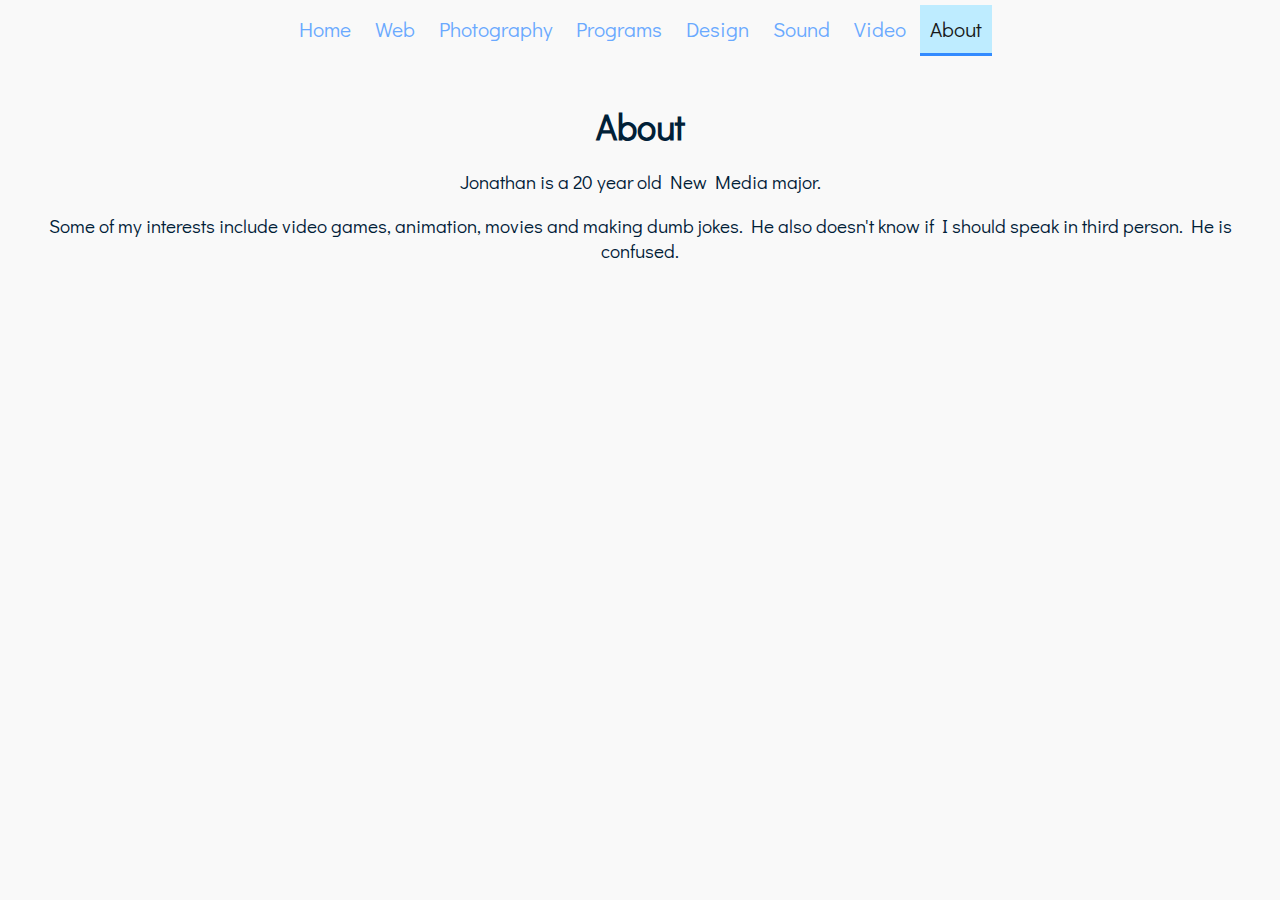
==== html/about.html @ 292dde2c "Add files via upload" ====
<!Doctype HTML>
<html>
<head>
  <script src="https://ajax.googleapis.com/ajax/libs/jquery/3.1.1/jquery.min.js"></script>
	<link rel="stylesheet" type="text/css" href="../css/page.css">
	<link href="https://fonts.googleapis.com/css?family=Didact+Gothic" rel="stylesheet">
<title>About</title>
</head>
<body>
      <nav class="ccsticky-nav">
        <ul>
          <li><a class = "nav" href="../index.html">Home</a></li>
          <li><a class = "nav" href="web.html">Web</a></li>
          <li><a class = "nav" href="photo.html">Photography</a></li>
          <li><a class = "nav" href="programs.html">Programs</a></li>
          <li><a class = "nav" href="design.html">Design</a></li>
          <li><a class = "nav" href="sound.html">Sound</a></li>
          <li><a class = "nav" href="video.html">Video</a></li>
          <li><a class = "nav" style = "color: #181818;background-color: #BEECFF;border-bottom: solid #338BFF;" href="">About</a></li>
        </ul>
      </nav>
      <br><br><br>
      <h1>About</h1>

      <div id = "container">
        <p>Jonathan is a 20 year old New Media major.</p>

        <p>Some of my interests include video games, animation, movies and making dumb jokes. He also doesn't know if I should speak in third person. He is confused.</p>


      </div>
      

</body>

</html>
---- css/page.css ----
body {
    background: #F9F9F9;
    text-align: center;
}

h1 {
    color: #002037;
    font-family: 'Didact Gothic', sans-serif;
    font-size: 36px;
    font-weight: bold;
    margin: 0 auto;

}

h2 {
    color: #002037;
    font-family: 'Didact Gothic', sans-serif;
    font-size: 28px;
    font-weight: bold;
}


p {
    color: #002037;
    font-family: 'Didact Gothic', sans-serif;
    font-size: 19px;
}

ul {

    list-style: none;
    display: block;
    position: relative;
    padding: 0;
    margin: 10px auto;
    top: 5px;
}

a.nav {

    background: none;
    color: #6AA9FF;
    text-align: center;
    padding: 10px;
    text-decoration: none;
    width: 200px;
    display: inline;
}

a.thumb {
    text-decoration: none;
    height: 235px;    
}

li {
    font-family: 'Didact Gothic', sans-serif;
    font-size: 21px;
    height: 40px;
    list-style-type: none;
    display: inline;

}

.container {
    max-width: 1100px;
    margin: 0 auto; 
    padding-top: 0px;
    padding-left: 5px;
    font-style: normal;
    font-size: 19px;
    line-height: 26px;
    letter-spacing: .5px;

}

.content1 {
    float: left;
    margin-top: 3em;
    width: 600px;
}

.description1 {
    float:right;
    text-align: justify;
    margin-top: 2em;
    padding-right: 12px;
    margin-left: 12px;
    width: 450px;
}

.content2 {
    float: right;
    margin-left: 2em;
    margin-top: 3em;
    width: 600px;
}

.description2 {
    float: left;
    text-align: justify;
    margin-top: 4.5em;
    margin-right: 12px;
    width: 450px;
}

.essay {
    font-family: 'Didact Gothic', sans-serif;
    font-size: 19px;
    line-height: 26px;
    letter-spacing: .5px;
    text-align: justify;
    padding: 2em;
}

.download {
    font-family: 'Didact Gothic', sans-serif;
    font-size: 25px;
    text-decoration: none;
    color: #3374FF;
    font-weight: bold;

  -webkit-transition:opacity .5s ease-out;
  -moz-transition:opacity .5s ease-out;
  -ms-transition:opacity .5s ease-out;
  -o-transition:opacity .5s ease-out;
  transition:opacity .5s ease-out;
  opacity:0.5;
}

.download:hover {
    opacity:1;
}

.download:visited {
    font-family: 'Didact Gothic', sans-serif;
    font-size: 25px;
    text-decoration: none;
    color: #3374FF;
    opacity:0.5;
    font-weight: bold;
}



li:first-child a.nav {
    border-top: none;
    height: 30px;

}
li:nth-child(2) a.nav {
    color: #6AA9FF;
    height: 30px;
}
li:nth-child(3) a.nav {
    color: #6AA9FF;
    height: 30px;
}
li:nth-child(4) a.nav {
    color: #6AA9FF;
    height: 30px;
}
li:nth-child(5) a.nav {
    color: #6AA9FF;
    height: 30px;
}
li:nth-child(6) a.nav {
    color: #6AA9FF;
    height: 30px;
}
li:nth-child(7) a.nav {
    color: #6AA9FF;
    height: 30px;
}

a.nav:hover {
    color: #181818;
    background-color: #BEECFF;
    border-bottom: solid #338BFF; 
}
li:nth-child(2) a.nav:hover {
    color: #181818;
    background-color: #BEECFF;
    border-bottom: solid #338BFF; 
}
li:nth-child(3) a.nav:hover {
    color: #181818;
    background-color: #BEECFF;
    border-bottom: solid #338BFF; 
}
li:nth-child(4) a.nav:hover {
    color: #181818;
    background-color: #BEECFF;
    border-bottom: solid #338BFF; 
}
li:nth-child(5) a.nav:hover {
    color: #181818;
    background-color: #BEECFF; 
}
li:nth-child(6) a.nav:hover {
    color: #181818;
    background-color: #BEECFF;
    border-bottom: solid #338BFF; 
}
li:nth-child(7) a.nav:hover {
    color: #181818;
    background-color: #BEECFF;
    border-bottom: solid #338BFF; 
}
li:nth-child(8) a.nav:hover {
    color: #181818;
    background-color: #BEECFF;
    border-bottom: solid #338BFF; 
}
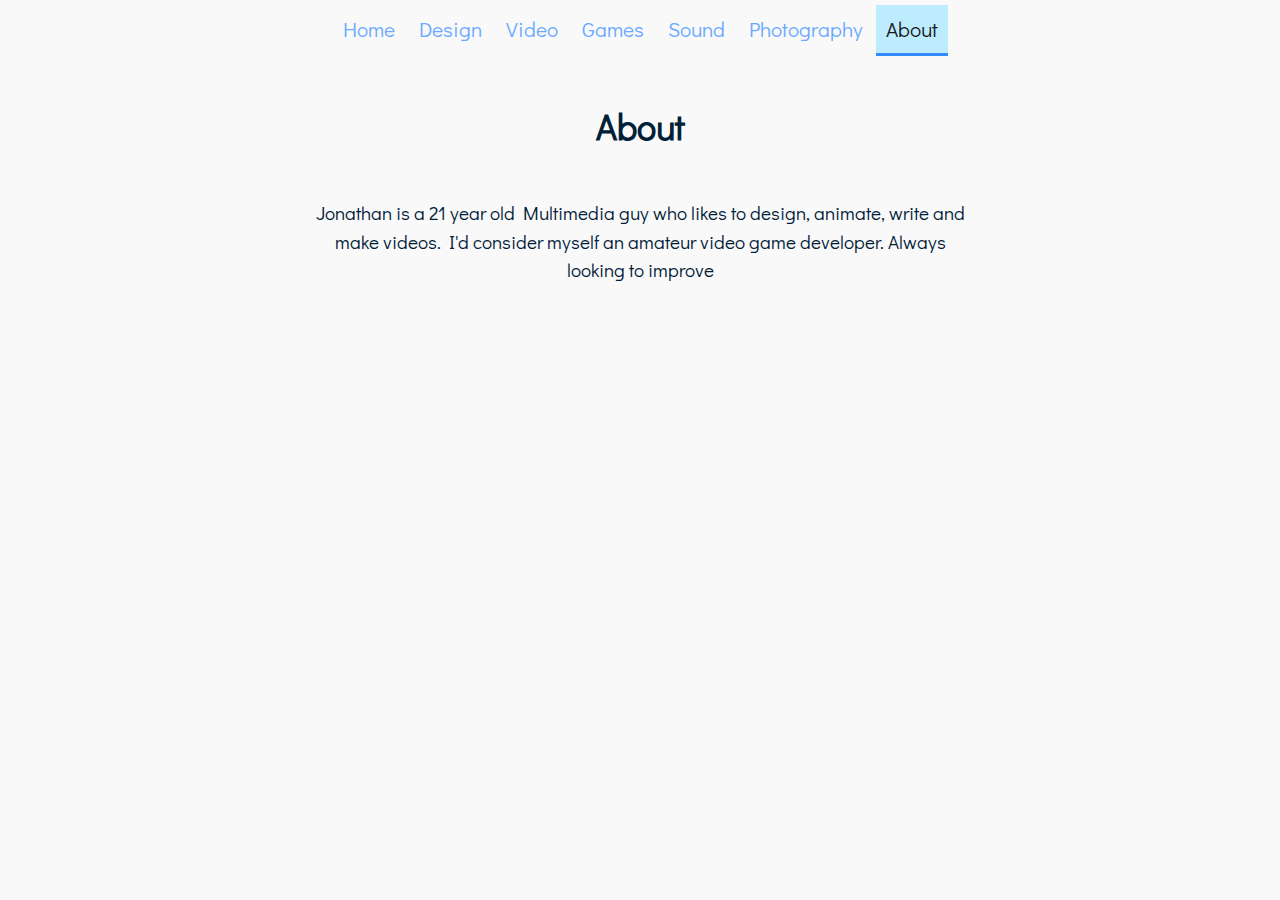
==== commit 4e22b6b0: "A portfolio site." ====
--- a/html/about.html
+++ b/html/about.html
@@ -1,6 +1,16 @@
 <!Doctype HTML>
 <html>
 <head>
+
+    <!-- Bootstrap CSS -->
+    <!-- <link rel="stylesheet" href="https://stackpath.bootstrapcdn.com/bootstrap/4.3.1/css/bootstrap.min.css" integrity="sha384-ggOyR0iXCbMQv3Xipma34MD+dH/1fQ784/j6cY/iJTQUOhcWr7x9JvoRxT2MZw1T" crossorigin="anonymous"> -->
+
+    <!-- Bootstrap JS -->
+    <script src="https://code.jquery.com/jquery-3.3.1.slim.min.js" integrity="sha384-q8i/X+965DzO0rT7abK41JStQIAqVgRVzpbzo5smXKp4YfRvH+8abtTE1Pi6jizo" crossorigin="anonymous"></script>
+    <script src="https://cdnjs.cloudflare.com/ajax/libs/popper.js/1.14.7/umd/popper.min.js" integrity="sha384-UO2eT0CpHqdSJQ6hJty5KVphtPhzWj9WO1clHTMGa3JDZwrnQq4sF86dIHNDz0W1" crossorigin="anonymous"></script>
+    <script src="https://stackpath.bootstrapcdn.com/bootstrap/4.3.1/js/bootstrap.min.js" integrity="sha384-JjSmVgyd0p3pXB1rRibZUAYoIIy6OrQ6VrjIEaFf/nJGzIxFDsf4x0xIM+B07jRM" crossorigin="anonymous"></script>
+
+
   <script src="https://ajax.googleapis.com/ajax/libs/jquery/3.1.1/jquery.min.js"></script>
 	<link rel="stylesheet" type="text/css" href="../css/page.css">
 	<link href="https://fonts.googleapis.com/css?family=Didact+Gothic" rel="stylesheet">
@@ -10,12 +20,12 @@
       <nav class="ccsticky-nav">
         <ul>
           <li><a class = "nav" href="../index.html">Home</a></li>
-          <li><a class = "nav" href="web.html">Web</a></li>
+          <!-- <li><a class = "nav" href="web.html">Web</a></li> -->
+          <li><a class = "nav" href="design.html">Design</a></li>
+          <li><a class = "nav" href="video.html">Video</a></li>
+          <li><a class = "nav" href="programs.html">Games</a></li>
+          <li><a class = "nav" href="sound.html">Sound</a></li>
           <li><a class = "nav" href="photo.html">Photography</a></li>
-          <li><a class = "nav" href="programs.html">Programs</a></li>
-          <li><a class = "nav" href="design.html">Design</a></li>
-          <li><a class = "nav" href="sound.html">Sound</a></li>
-          <li><a class = "nav" href="video.html">Video</a></li>
           <li><a class = "nav" style = "color: #181818;background-color: #BEECFF;border-bottom: solid #338BFF;" href="">About</a></li>
         </ul>
       </nav>
@@ -23,13 +33,26 @@
       <h1>About</h1>
 
       <div id = "container">
-        <p>Jonathan is a 20 year old New Media major.</p>
-
-        <p>Some of my interests include video games, animation, movies and making dumb jokes. He also doesn't know if I should speak in third person. He is confused.</p>
-
-
+        <div class="aboutDes">
+          <p>Jonathan is a 21 year old Multimedia guy who likes to design, animate, write and make videos. 
+            I'd consider myself an amateur video game developer. Always looking to improve</p>
+          </div>
       </div>
       
+<footer class="pageFooter">
+  <table>
+    <tr>
+      <td><a class="foot" href="../index.html">Home</a></td>
+      <td><a class="foot" href="design.html">Design</a></td>
+      <td><a class="foot" href="video.html">Video</a></td>
+    </tr>
+    <tr>
+      <td><a class="foot" href="programs.html">Games</a></td>
+      <td><a class="foot" href="sound.html">Sound</a></td>
+      <td><a class="foot" href="photo.html">Photo</a></td>
+    </tr>
+  </table>
+</footer>      
 
 </body>
 
--- a/css/page.css
+++ b/css/page.css
@@ -210,4 +210,147 @@
     color: #181818;
     background-color: #BEECFF;
     border-bottom: solid #338BFF; 
-}+}
+
+.pageFooter {
+    display: none;
+}
+
+.aboutDes {
+    margin: 0 auto;
+    padding: 30px;
+    width: 650px;
+    line-height: 1.5;
+}
+
+ @media (max-width: 1197px) {
+
+.content1 {
+    float: none;
+    display: block;
+    margin: 0 auto;
+    padding: 15px; 
+}
+
+.content2 {
+    float: none;
+    display: block;
+    margin: 0 auto;
+    padding: 15px;
+}
+
+.description1 {
+    float: none;
+    display: block;
+    margin: 0 auto;
+    padding: 15px;
+}
+
+
+.description2 {
+    float: none;
+    display: block;
+    text-align: justify;
+    margin: 0 auto;
+    padding: 15px;
+}
+
+br {
+    display: none;
+}
+
+h1 {
+    padding: 25px;
+}
+
+h2 {
+    text-align: center;
+}
+
+.aboutDes {
+    margin: 0 auto;
+    padding: 30px;
+    width: 550px;
+
+ }
+
+ @media (max-width: 766px) {
+
+    .content1 {
+    float: none;
+    display: block;
+    margin: 0 auto;
+    padding: 15px; 
+}
+
+.content2 {
+    float: none;
+    display: block;
+    margin: 0 auto;
+    padding: 15px;
+}
+
+.description1 {
+    text-align: center;
+    float: none;
+    display: block;
+    margin: 0 auto;
+    padding: 15px;
+}
+
+
+.description2 {
+    text-align: center;
+    float: none;
+    display: block;
+/*    text-align: justify;*/
+    margin: 0 auto;
+    padding: 15px;
+}
+    iframe {
+        width: 280px;
+        height: 157.5px;
+    }
+
+    ul {
+        display: none;
+    }
+
+   .pageFooter {
+    display: block;
+    margin: 0 auto;
+}
+
+    table {
+        margin: 0 auto;
+        font-family: 'Didact Gothic', sans-serif;
+        color: #6AA9FF;
+    }
+
+    td {
+        padding: 10px;
+        padding-left: 30px;
+        padding-right: 30px;
+        font-size: 18px;
+    }
+
+    a.foot {
+        text-decoration: none;
+    }
+
+    a.foot:visited {
+        color: #6AA9FF;
+        text-decoration: none;
+    }
+
+    a.foot:active {
+        color: #181818;
+
+    }
+
+    .aboutDes {
+    margin: 0 auto;
+    padding: 30px;
+    width: 450px;
+
+ }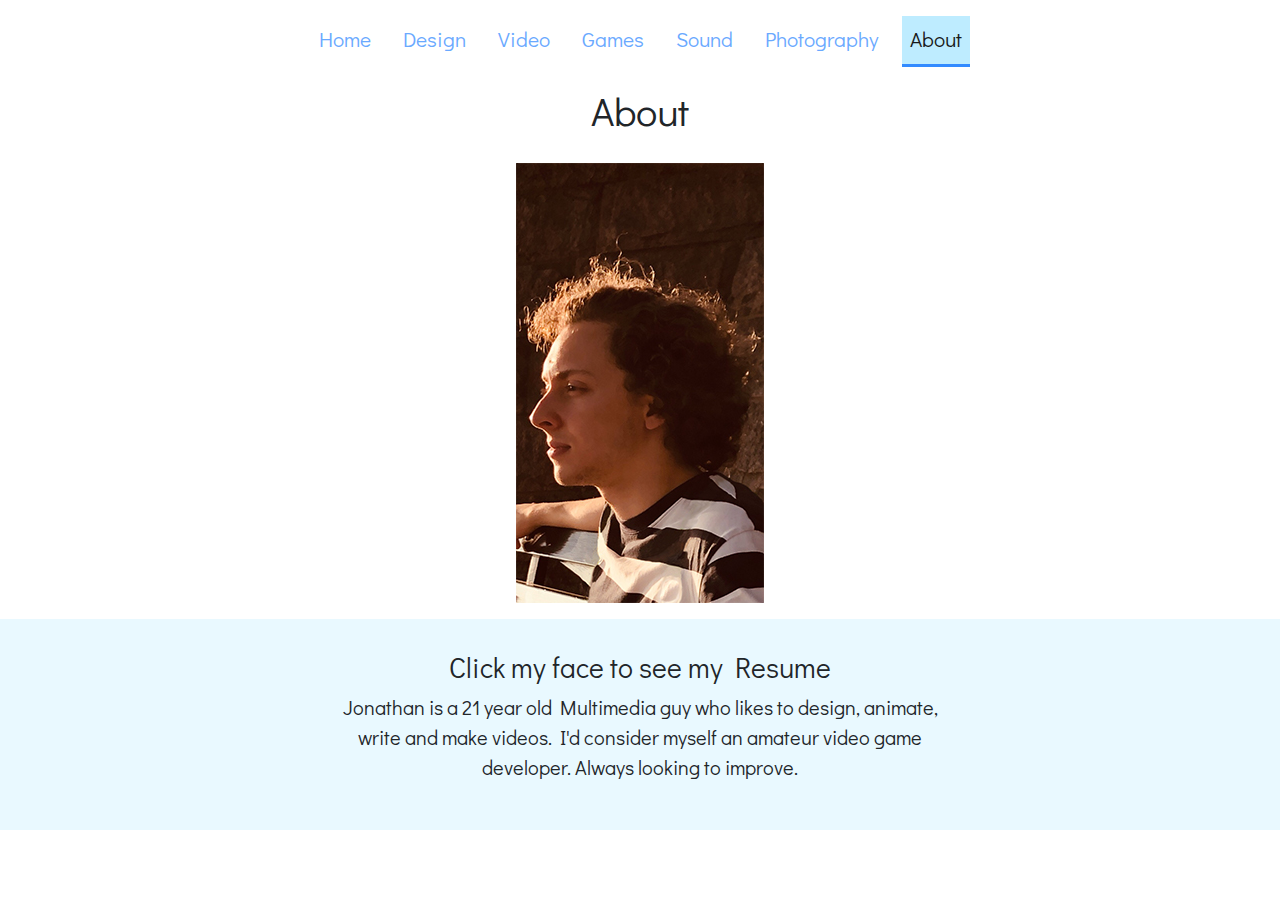
==== commit aa855c3e: "Changes Made" ====
--- a/html/about.html
+++ b/html/about.html
@@ -1,59 +1,125 @@
-<!Doctype HTML>
-<html>
-<head>
+<!doctype html>
+<html lang="en">
+  <head>
+    <!-- Required meta tags -->
+    <meta charset="utf-8">
+    <meta name="viewport" content="width=device-width, initial-scale=1, shrink-to-fit=no">
 
     <!-- Bootstrap CSS -->
-    <!-- <link rel="stylesheet" href="https://stackpath.bootstrapcdn.com/bootstrap/4.3.1/css/bootstrap.min.css" integrity="sha384-ggOyR0iXCbMQv3Xipma34MD+dH/1fQ784/j6cY/iJTQUOhcWr7x9JvoRxT2MZw1T" crossorigin="anonymous"> -->
+    <link rel="stylesheet" href="https://stackpath.bootstrapcdn.com/bootstrap/4.3.1/css/bootstrap.min.css" integrity="sha384-ggOyR0iXCbMQv3Xipma34MD+dH/1fQ784/j6cY/iJTQUOhcWr7x9JvoRxT2MZw1T" crossorigin="anonymous">
 
-    <!-- Bootstrap JS -->
+    <link rel="stylesheet" type="text/css" href="../style/home.css">
+
+    <!-- Google Font -->
+    <link href="https://fonts.googleapis.com/css?family=Didact+Gothic&display=swap" rel="stylesheet">
+
+    <!-- Lightbox CSS -->
+    <link href="../style/lightbox.css" rel="stylesheet">
+
+    <title>About</title>
+  </head>
+  <body>
+    <div class="container"> 
+    <div class="row justify-content-center py-2"> 
+        <nav id="mainNav" class="d-none d-md-block navbar navbar-expand-md navbar-light bg-none">
+<!--        <button class="navbar-toggler" type="button" data-toggle="collapse" data-target="#navbarSupportedContent" aria-controls="navbarSupportedContent" aria-expanded="false" aria-label="Toggle navigation">
+          <span class="navbar-toggler-icon"></span>
+        </button> -->
+
+      <!-- Navbar Code -->
+      <div class="navbar-nav" id="navbarSupportedContent">
+        <ul class="navbar-nav mr-auto">
+          <li class="nav-item mx-2">
+              <a class="nav-link" href="../index.html">Home <span class="sr-only">(current)</span></a>
+            </li>
+            <li class="nav-item mx-2">
+              <a class="nav-link" href="design.html">Design</a>
+            </li>
+             <li class="nav-item mx-2">
+              <a class="nav-link" href="video.html">Video</a>
+            </li>
+             <li class="nav-item mx-2">
+              <a class="nav-link" href="games.html">Games</a>
+            </li>
+             <li class="nav-item mx-2">
+              <a class="nav-link" href="sound.html">Sound</a>
+            </li>
+             <li class="nav-item mx-2">
+              <a class="nav-link" href="photo.html">Photography</a>
+            </li>
+             <li class="nav-item mx-2">
+              <a class="nav-link JDactive" href="#">About</a>
+            </li>
+          </ul>
+      </div>
+    </nav>
+  </div>  
+</div>
+
+    <div class="container pb-lg-3">
+      <div class="row justify-content-center py-1">
+        <h1>About</h1>
+      </div>
+    </div>
+
+    <div class="container">
+      <div class="col-12">
+        <div class="row justify-content-center">
+          <a href="../content/jonathandaltonresume.jpg" data-title = "My Resume" data-lightbox="Resume">
+              <img id="resHover" src = "../content/myface.jpg" class="img-fluid">
+            </a>
+          <!-- <img src="" class="img-fluid"> -->
+          </div>
+        </div>
+      </div>
+    </div>
+
+    <div class="container-fluid mt-3 py-3 JDbackground">
+      <div class="col-lg-12 text-center order-1 order-lg-2">
+          <div class="row justify-content-center">
+            <div class="col-md-6 my-5 my-lg-3 blurb">
+              <h3>Click my face to see my Resume</h3>
+              <p class="lead">Jonathan is a 21 year old Multimedia guy who likes to design, animate, write and make videos. I'd consider myself an amateur video game developer. Always looking to improve.</p>
+            </div>
+          </div>
+        </div>
+      </div>
+
+      <div class="d-block d-md-none container-fluid mt-3 py-3">
+        <div class="col-lg-12 text-center order-1 order-lg-2">
+            <div class="row justify-content-center">
+
+              <a class="footerlink pr-3" href="../index.html"> 
+              Home</a>
+
+              <a class="footerlink" href="design.html">  
+              Design</a>
+            </div>
+
+              <div class="row justify-content-center">
+                <a class="footerlink pr-3" href="video.html">
+                Video</a>
+
+                <a class="footerlink" href="games.html">
+                Games</a>
+              </div>
+
+            <div class="row justify-content-center">
+                <a class="footerlink pr-3" href="sound.html">Sound</a>
+
+                <a class="footerlink" href="photo.html">Photos</a>
+              </div>
+            </div>
+        </div>
+
+
+    <!-- Optional JavaScript -->
+    <!-- jQuery first, then Popper.js, then Bootstrap JS -->
     <script src="https://code.jquery.com/jquery-3.3.1.slim.min.js" integrity="sha384-q8i/X+965DzO0rT7abK41JStQIAqVgRVzpbzo5smXKp4YfRvH+8abtTE1Pi6jizo" crossorigin="anonymous"></script>
     <script src="https://cdnjs.cloudflare.com/ajax/libs/popper.js/1.14.7/umd/popper.min.js" integrity="sha384-UO2eT0CpHqdSJQ6hJty5KVphtPhzWj9WO1clHTMGa3JDZwrnQq4sF86dIHNDz0W1" crossorigin="anonymous"></script>
     <script src="https://stackpath.bootstrapcdn.com/bootstrap/4.3.1/js/bootstrap.min.js" integrity="sha384-JjSmVgyd0p3pXB1rRibZUAYoIIy6OrQ6VrjIEaFf/nJGzIxFDsf4x0xIM+B07jRM" crossorigin="anonymous"></script>
 
-
-  <script src="https://ajax.googleapis.com/ajax/libs/jquery/3.1.1/jquery.min.js"></script>
-	<link rel="stylesheet" type="text/css" href="../css/page.css">
-	<link href="https://fonts.googleapis.com/css?family=Didact+Gothic" rel="stylesheet">
-<title>About</title>
-</head>
-<body>
-      <nav class="ccsticky-nav">
-        <ul>
-          <li><a class = "nav" href="../index.html">Home</a></li>
-          <!-- <li><a class = "nav" href="web.html">Web</a></li> -->
-          <li><a class = "nav" href="design.html">Design</a></li>
-          <li><a class = "nav" href="video.html">Video</a></li>
-          <li><a class = "nav" href="programs.html">Games</a></li>
-          <li><a class = "nav" href="sound.html">Sound</a></li>
-          <li><a class = "nav" href="photo.html">Photography</a></li>
-          <li><a class = "nav" style = "color: #181818;background-color: #BEECFF;border-bottom: solid #338BFF;" href="">About</a></li>
-        </ul>
-      </nav>
-      <br><br><br>
-      <h1>About</h1>
-
-      <div id = "container">
-        <div class="aboutDes">
-          <p>Jonathan is a 21 year old Multimedia guy who likes to design, animate, write and make videos. 
-            I'd consider myself an amateur video game developer. Always looking to improve</p>
-          </div>
-      </div>
-      
-<footer class="pageFooter">
-  <table>
-    <tr>
-      <td><a class="foot" href="../index.html">Home</a></td>
-      <td><a class="foot" href="design.html">Design</a></td>
-      <td><a class="foot" href="video.html">Video</a></td>
-    </tr>
-    <tr>
-      <td><a class="foot" href="programs.html">Games</a></td>
-      <td><a class="foot" href="sound.html">Sound</a></td>
-      <td><a class="foot" href="photo.html">Photo</a></td>
-    </tr>
-  </table>
-</footer>      
-
-</body>
-
+    <script src="https://ajax.googleapis.com/ajax/libs/jquery/3.1.1/jquery.min.js"></script>
+    <script src="../script/lightbox.js"></script>
+  </body>
 </html>--- a/style/home.css
+++ b/style/home.css
@@ -0,0 +1,661 @@
+body {
+    font-family: 'Didact Gothic', sans-serif;
+    /*margin: 0;*/
+    max-width: 100%;
+    overflow-x: hidden;
+}
+
+#mainNav a {
+    		font-size: 21px;
+    		color: #6AA9FF;
+    	}
+
+#mainNav a:hover {
+    		color: #181818;
+    		background-color: #BEECFF;
+    		border-bottom: solid #338BFF;
+    	}
+#mainNav .JDactive {
+    		color: #181818;
+    		background-color: #BEECFF;
+    		border-bottom: solid #338BFF;
+    	}
+
+#mobilenav {
+    /*width: 100%;*/
+    text-align: center;
+    /*padding-right: 0;
+    margin-right: 0;*/
+}
+
+#mobilenav nav {
+    width: 100%;
+    /*text-align: center;*/
+    padding-right: 0;
+    margin-right: 0;
+}
+
+#mobilenav a {
+    text-decoration: none;
+    color: black;
+    font-size: 26px;
+}
+
+#mobilenav a:hover {
+    color: #6AA9FF; 
+}
+
+#mobilenav .mobilebord {
+    background-color: rgb(121, 153, 166, 0.1);
+    /*border-top: solid #338BFF;
+    border-bottom: solid #338BFF;*/
+    padding: 50px;
+}
+
+#mobilenav #designthumb {
+    background-image: url(../content/designthumb.png);
+    background-size: cover;
+    background-position: center;    
+}
+
+#mobilenav #videothumb {
+    background-image: url(../content/videothumb.png);
+    background-size: cover;
+    /*background-position: center;    */
+}
+
+#mobilenav #gamesthumb {
+    background-image: url(../content/gamesthumb.png);
+    background-size: cover;
+    background-position: center;    
+}
+
+#mobilenav #soundthumb {
+    background-image: url(../content/soundthumb.png);
+    background-size: cover;
+    background-position: center;    
+}
+
+#mobilenav #photothumb {
+    background-image: url(../content/photothumb.png);
+    background-size: cover;
+    background-position: center;    
+}
+
+#mobilenav #aboutthumb {
+    background-image: url(../content/aboutthumb.png);
+    background-size: cover;
+    /*background-position: center;*/    
+}
+
+.footerlink {
+    text-decoration: none;
+    font-size: 26px;
+    padding:20px;
+    color: #6AA9FF; 
+}
+
+.footerlink:hover {
+    text-decoration: none;
+    font-size: 26px;
+    padding:20px;
+    color: black;
+}
+
+.JDbackground {
+    background-color: #E9F9FF;
+}
+
+.JDbanner {
+    background-color: #E9F9FF;
+    background-image: url(../content/webbanner.png);
+    background-size: cover;
+    background-position: center;
+}
+
+.house {
+    background: url(../content/house.gif);
+    background-repeat: no-repeat;
+    background-position: center;
+    background-size: cover;
+    height: 350px;
+    width: 292.6px;
+    transition: all 0.1s;
+    -webkit-transition: all 0.1s;
+    -moz-transition: all 0.1s;
+}
+
+.design {
+    background: url(../content/brush.gif);
+    background-repeat: no-repeat;
+    background-position: center;
+    background-size: contain;
+    width: 355px;
+    height: 350px; 
+    transition: all 0.1s;
+    -webkit-transition: all 0.1s;
+    -moz-transition: all 0.1s;
+  }
+.video {
+    background: url(../content/play.gif);
+    background-repeat: no-repeat;
+    background-position: center;
+    background-size: contain;
+    width: 350px;
+    height: 350px;
+    transition: all 0.1s;
+    -webkit-transition: all 0.1s;
+    -moz-transition: all 0.1s;
+  }
+.games {
+    background: url(../content/laptop2.gif);
+    background-repeat: no-repeat;
+    background-position: center;
+    background-size: cover;
+    width: 360px;
+    height: 350px;
+    transition: all 0.1s;
+    -webkit-transition: all 0.1s;
+    -moz-transition: all 0.1s;  
+  }
+.sound {
+    background: url(../content/mic.gif);
+    background-repeat: no-repeat;
+    background-position: center;
+    background-size: cover;
+    width: 198.8px;
+    height: 350px;
+    transition: all 0.1s;
+    -webkit-transition: all 0.1s;
+    -moz-transition: all 0.1s;
+  }
+.photo {
+    background: url(../content/camera.gif);
+    background-repeat: no-repeat;
+    background-position: center;
+    background-size: contain;
+    width: 350px;
+    height: 350px;
+    transition: all 0.1s;
+    -webkit-transition: all 0.1s;
+    -moz-transition: all 0.1s;
+  }
+.about {
+    background: url(../content/face.gif);
+    background-repeat: no-repeat;
+    background-position: center;
+    background-size: cover;
+    width: 310.8px;
+    height: 350px;
+    transition: all 0.1s;
+    -webkit-transition: all 0.1s;
+    -moz-transition: all 0.1s;
+  }
+
+a.foot {
+    text-decoration: none;
+    }
+
+a.foot:visited {
+    color: #6AA9FF;
+    text-decoration: none;
+    }
+
+ a.foot:active {
+     color: #181818;
+
+    }
+
+#chap1 {
+    background: url(../content/chapbook1t.jpg);
+   /* background-size: cover;*/
+    background-position: center;
+    /*padding-bottom: 30%;*/
+    width: 130px;
+    height: 130px;
+    opacity: 1.0;
+    transition: background-color 0.3s;
+    -webkit-transition: background-color 0.3s;
+    -moz-transition: background-color 0.3s;
+    transition: opacity 0.3s;
+    -webkit-transition: opacity 0.3s;
+    -moz-transition: opacity 0.3s;
+}
+
+#chap1:hover {
+    opacity: 0.5;
+    background-color: rgb(190, 236, 255, 0.3);
+}
+
+#chap2 {
+    background: url(../content/chapbook2t.jpg);
+   /* background-size: cover;*/
+    background-position: center;
+    /*padding-bottom: 30%;*/
+    width: 130px;
+    height: 130px;
+    opacity: 1.0;
+    transition: background-color 0.3s;
+    -webkit-transition: background-color 0.3s;
+    -moz-transition: background-color 0.3s;
+    transition: opacity 0.3s;
+    -webkit-transition: opacity 0.3s;
+    -moz-transition: opacity 0.3s;
+    
+}
+
+#chap2:hover {
+    opacity: 0.5;
+    background-color: rgb(190, 236, 255, 0.3);
+}
+
+#chap3 {
+    background: url(../content/chapbook3t.jpg);
+   /* background-size: cover;*/
+    background-position: center;
+    /*padding-bottom: 30%;*/
+    width: 130px;
+    height: 130px;
+    opacity: 1.0;
+    transition: background-color 0.3s;
+    -webkit-transition: background-color 0.3s;
+    -moz-transition: background-color 0.3s;
+    transition: opacity 0.3s;
+    -webkit-transition: opacity 0.3s;
+    -moz-transition: opacity 0.3s;
+    
+}
+
+#chap3:hover {
+    opacity: 0.5;
+    background-color: rgb(190, 236, 255, 0.3);
+}
+
+#chap4 {
+    background: url(../content/chapbook4t.jpg);
+   /* background-size: cover;*/
+    background-position: center;
+    /*padding-bottom: 30%;*/
+    width: 130px;
+    height: 130px;
+    opacity: 1.0;
+    transition: background-color 0.3s;
+    -webkit-transition: background-color 0.3s;
+    -moz-transition: background-color 0.3s;
+    transition: opacity 0.3s;
+    -webkit-transition: opacity 0.3s;
+    -moz-transition: opacity 0.3s;
+    
+}
+
+#chap4:hover {
+    opacity: 0.5;
+    background-color: rgb(190, 236, 255, 0.3);
+}
+
+#chap5 {
+    background: url(../content/chapbook5t.jpg);
+   /* background-size: cover;*/
+    background-position: center;
+    /*padding-bottom: 30%;*/
+    width: 130px;
+    height: 130px;
+    opacity: 1.0;
+    transition: background-color 0.3s;
+    -webkit-transition: background-color 0.3s;
+    -moz-transition: background-color 0.3s;
+    transition: opacity 0.3s;
+    -webkit-transition: opacity 0.3s;
+    -moz-transition: opacity 0.3s;
+
+}
+
+#chap5:hover {
+    opacity: 0.5;
+    background-color: rgb(190, 236, 255, 0.3);
+}
+
+#accessHover {
+    opacity: 1.0;
+    transition: background-color 0.3s;
+    -webkit-transition: background-color 0.3s;
+    -moz-transition: background-color 0.3s;
+    transition: opacity 0.3s;
+    -webkit-transition: opacity 0.3s;
+    -moz-transition: opacity 0.3s;
+}
+
+#accessHover:hover {
+    opacity: 0.5;
+    background-color: rgb(190, 236, 255, 0.3);    
+}
+
+#resHover {
+    opacity: 1.0;
+    transition: background-color 0.3s;
+    -webkit-transition: background-color 0.3s;
+    -moz-transition: background-color 0.3s;
+    transition: opacity 0.3s;
+    -webkit-transition: opacity 0.3s;
+    -moz-transition: opacity 0.3s;
+}
+
+#resHover:hover {
+    opacity: 0.5;
+    background-color: rgb(190, 236, 255, 0.3);    
+}
+
+#coll1 {
+    background: url(../content/collage1t.jpg);
+   /* background-size: cover;*/
+    background-position: center;
+    /*padding-bottom: 30%;*/
+    width: 130px;
+    height: 130px;
+    opacity: 1.0;
+    transition: background-color 0.3s;
+    -webkit-transition: background-color 0.3s;
+    -moz-transition: background-color 0.3s;
+    transition: opacity 0.3s;
+    -webkit-transition: opacity 0.3s;
+    -moz-transition: opacity 0.3s;
+}
+
+#coll1:hover {
+    opacity: 0.5;
+    background-color: rgb(190, 236, 255, 0.3);
+}
+
+#coll2 {
+    background: url(../content/collage2t.jpg);
+   /* background-size: cover;*/
+    background-position: center;
+    /*padding-bottom: 30%;*/
+    width: 130px;
+    height: 130px;
+    opacity: 1.0;
+    transition: background-color 0.3s;
+    -webkit-transition: background-color 0.3s;
+    -moz-transition: background-color 0.3s;
+    transition: opacity 0.3s;
+    -webkit-transition: opacity 0.3s;
+    -moz-transition: opacity 0.3s;
+}
+
+#coll2:hover {
+    opacity: 0.5;
+    background-color: rgb(190, 236, 255, 0.3);
+}
+
+#coll3 {
+    background: url(../content/collage3t.jpg);
+   /* background-size: cover;*/
+    background-position: center;
+    /*padding-bottom: 30%;*/
+    width: 130px;
+    height: 130px;
+    opacity: 1.0;
+    transition: background-color 0.3s;
+    -webkit-transition: background-color 0.3s;
+    -moz-transition: background-color 0.3s;
+    transition: opacity 0.3s;
+    -webkit-transition: opacity 0.3s;
+    -moz-transition: opacity 0.3s;
+}
+
+#coll3:hover {
+    opacity: 0.5;
+    background-color: rgb(190, 236, 255, 0.3);
+}
+
+#coll4 {
+    background: url(../content/collage4t.jpg);
+   /* background-size: cover;*/
+    background-position: center;
+    /*padding-bottom: 30%;*/
+    width: 130px;
+    height: 130px;
+    opacity: 1.0;
+    transition: background-color 0.3s;
+    -webkit-transition: background-color 0.3s;
+    -moz-transition: background-color 0.3s;
+    transition: opacity 0.3s;
+    -webkit-transition: opacity 0.3s;
+    -moz-transition: opacity 0.3s;
+}
+
+#coll4:hover {
+    opacity: 0.5;
+    background-color: rgb(190, 236, 255, 0.3);
+}
+
+#coll5 {
+    background: url(../content/collage5t.jpg);
+   /* background-size: cover;*/
+    background-position: center;
+    /*padding-bottom: 30%;*/
+    width: 130px;
+    height: 130px;
+    opacity: 1.0;
+    transition: background-color 0.3s;
+    -webkit-transition: background-color 0.3s;
+    -moz-transition: background-color 0.3s;
+    transition: opacity 0.3s;
+    -webkit-transition: opacity 0.3s;
+    -moz-transition: opacity 0.3s;
+}
+
+#coll5:hover {
+    opacity: 0.5;
+    background-color: rgb(190, 236, 255, 0.3);
+}
+
+#street1 {
+    background: url(../content/street1t.jpg);
+    background-size: cover;
+    background-position: center;
+    /*padding-bottom: 30%;*/
+    width: 130px;
+    height: 130px;
+    opacity: 1.0;
+    transition: background-color 0.3s;
+    -webkit-transition: background-color 0.3s;
+    -moz-transition: background-color 0.3s;
+    transition: opacity 0.3s;
+    -webkit-transition: opacity 0.3s;
+    -moz-transition: opacity 0.3s;
+}
+
+#street1:hover {
+    opacity: 0.5;
+    background-color: rgb(190, 236, 255, 0.3);
+}
+
+#street2 {
+    background: url(../content/street2t.jpg);
+    background-size: cover;
+    background-position: center;
+    /*padding-bottom: 30%;*/
+    width: 130px;
+    height: 130px;
+    opacity: 1.0;
+    transition: background-color 0.3s;
+    -webkit-transition: background-color 0.3s;
+    -moz-transition: background-color 0.3s;
+    transition: opacity 0.3s;
+    -webkit-transition: opacity 0.3s;
+    -moz-transition: opacity 0.3s;
+}
+
+#street2:hover {
+    opacity: 0.5;
+    background-color: rgb(190, 236, 255, 0.3);
+}
+
+#street3 {
+    background: url(../content/street3t.jpg);
+    background-size: cover;
+    background-position: center;
+    /*padding-bottom: 30%;*/
+    width: 130px;
+    height: 130px;
+    opacity: 1.0;
+    transition: background-color 0.3s;
+    -webkit-transition: background-color 0.3s;
+    -moz-transition: background-color 0.3s;
+    transition: opacity 0.3s;
+    -webkit-transition: opacity 0.3s;
+    -moz-transition: opacity 0.3s;
+}
+
+#street3:hover {
+    opacity: 0.5;
+    background-color: rgb(190, 236, 255, 0.3);
+}
+
+#street4 {
+    background: url(../content/street4t.jpg);
+    background-size: cover;
+    background-position: center;
+    /*padding-bottom: 30%;*/
+    width: 130px;
+    height: 130px;
+    opacity: 1.0;
+    transition: background-color 0.3s;
+    -webkit-transition: background-color 0.3s;
+    -moz-transition: background-color 0.3s;
+    transition: opacity 0.3s;
+    -webkit-transition: opacity 0.3s;
+    -moz-transition: opacity 0.3s;
+}
+
+#street4:hover {
+    opacity: 0.5;
+    background-color: rgb(190, 236, 255, 0.3);
+}
+
+#street5 {
+    background: url(../content/street5t.jpg);
+    background-size: cover;
+    background-position: center;
+    /*padding-bottom: 30%;*/
+    width: 130px;
+    height: 130px;
+    opacity: 1.0;
+    transition: background-color 0.3s;
+    -webkit-transition: background-color 0.3s;
+    -moz-transition: background-color 0.3s;
+    transition: opacity 0.3s;
+    -webkit-transition: opacity 0.3s;
+    -moz-transition: opacity 0.3s;
+}
+
+#street5:hover {
+    opacity: 0.5;
+    background-color: rgb(190, 236, 255, 0.3);
+}
+
+#street6 {
+    background: url(../content/street6t.jpg);
+    background-size: cover;
+    background-position: center;
+    /*padding-bottom: 30%;*/
+    width: 130px;
+    height: 130px;
+    opacity: 1.0;
+    transition: background-color 0.3s;
+    -webkit-transition: background-color 0.3s;
+    -moz-transition: background-color 0.3s;
+    transition: opacity 0.3s;
+    -webkit-transition: opacity 0.3s;
+    -moz-transition: opacity 0.3s;
+}
+
+#street6:hover {
+    opacity: 0.5;
+    background-color: rgb(190, 236, 255, 0.3);
+}
+
+#fin1 {
+    background: url(../content/final1t.jpg);
+    background-size: cover;
+    background-position: center;
+    /*padding-bottom: 30%;*/
+    width: 130px;
+    height: 130px;
+    opacity: 1.0;
+    transition: background-color 0.3s;
+    -webkit-transition: background-color 0.3s;
+    -moz-transition: background-color 0.3s;
+    transition: opacity 0.3s;
+    -webkit-transition: opacity 0.3s;
+    -moz-transition: opacity 0.3s;
+}
+
+#fin1:hover {
+    opacity: 0.5;
+    background-color: rgb(190, 236, 255, 0.3);
+}
+
+#fin2 {
+    background: url(../content/final2t.jpg);
+    background-size: cover;
+    background-position: center;
+    /*padding-bottom: 30%;*/
+    width: 130px;
+    height: 130px;
+    opacity: 1.0;
+    transition: background-color 0.3s;
+    -webkit-transition: background-color 0.3s;
+    -moz-transition: background-color 0.3s;
+    transition: opacity 0.3s;
+    -webkit-transition: opacity 0.3s;
+    -moz-transition: opacity 0.3s;
+}
+
+#fin2:hover {
+    opacity: 0.5;
+    background-color: rgb(190, 236, 255, 0.3);
+}
+
+#fin3 {
+    background: url(../content/final3t.jpg);
+    background-size: cover;
+    background-position: center;
+    /*padding-bottom: 30%;*/
+    width: 130px;
+    height: 130px;
+    opacity: 1.0;
+    transition: background-color 0.3s;
+    -webkit-transition: background-color 0.3s;
+    -moz-transition: background-color 0.3s;
+    transition: opacity 0.3s;
+    -webkit-transition: opacity 0.3s;
+    -moz-transition: opacity 0.3s;
+}
+
+#fin3:hover {
+    opacity: 0.5;
+    background-color: rgb(190, 236, 255, 0.3);
+}
+
+#fin4 {
+    background: url(../content/final4t.jpg);
+    background-size: cover;
+    background-position: center;
+    /*padding-bottom: 30%;*/
+    width: 130px;
+    height: 130px;
+    opacity: 1.0;
+    transition: background-color 0.3s;
+    -webkit-transition: background-color 0.3s;
+    -moz-transition: background-color 0.3s;
+    transition: opacity 0.3s;
+    -webkit-transition: opacity 0.3s;
+    -moz-transition: opacity 0.3s;
+}
+
+#fin4:hover {
+    opacity: 0.5;
+    background-color: rgb(190, 236, 255, 0.3);
+}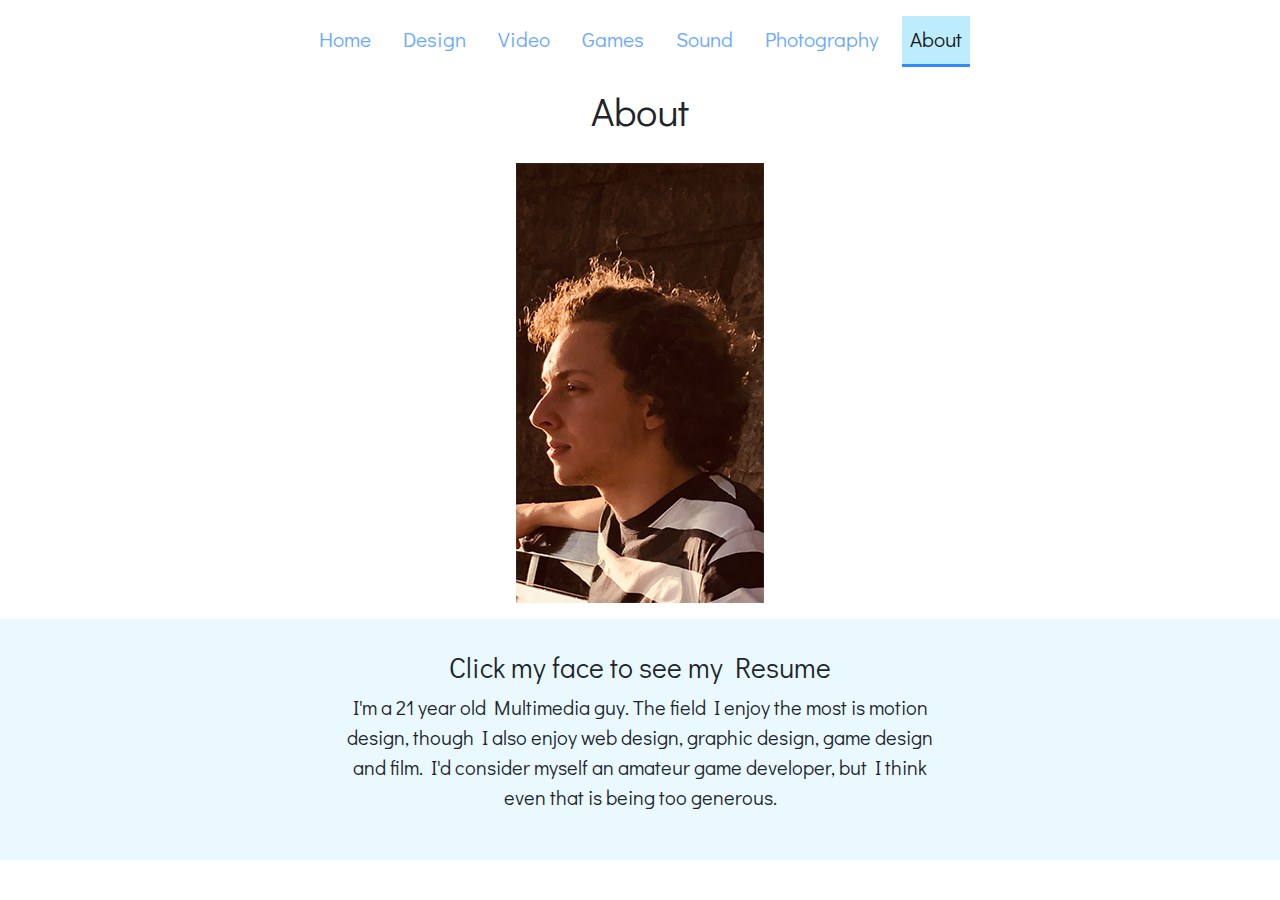
==== commit fcd0a5fd: "Description Changes" ====
--- a/html/about.html
+++ b/html/about.html
@@ -79,7 +79,7 @@
           <div class="row justify-content-center">
             <div class="col-md-6 my-5 my-lg-3 blurb">
               <h3>Click my face to see my Resume</h3>
-              <p class="lead">Jonathan is a 21 year old Multimedia guy who likes to design, animate, write and make videos. I'd consider myself an amateur video game developer. Always looking to improve.</p>
+              <p class="lead">I'm a 21 year old Multimedia guy. The field I enjoy the most is motion design, though I also enjoy web design, graphic design, game design and film. I'd consider myself an amateur game developer, but I think even that is being too generous.</p>
             </div>
           </div>
         </div>
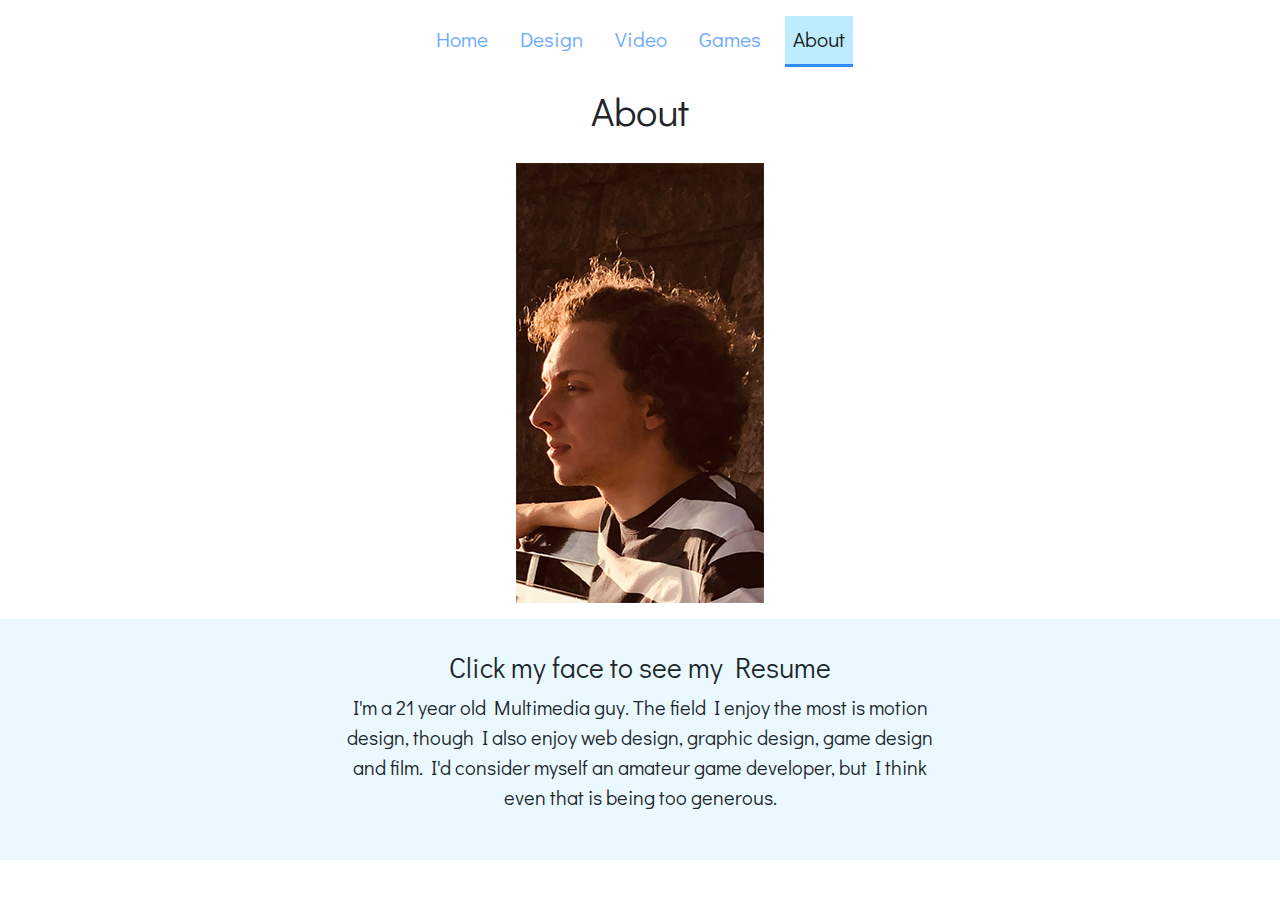
==== commit 2436f3f9: "Content Changes" ====
--- a/html/about.html
+++ b/html/about.html
@@ -41,12 +41,12 @@
              <li class="nav-item mx-2">
               <a class="nav-link" href="games.html">Games</a>
             </li>
-             <li class="nav-item mx-2">
+<!--              <li class="nav-item mx-2">
               <a class="nav-link" href="sound.html">Sound</a>
             </li>
              <li class="nav-item mx-2">
               <a class="nav-link" href="photo.html">Photography</a>
-            </li>
+            </li> -->
              <li class="nav-item mx-2">
               <a class="nav-link JDactive" href="#">About</a>
             </li>
@@ -104,11 +104,11 @@
                 Games</a>
               </div>
 
-            <div class="row justify-content-center">
+<!--             <div class="row justify-content-center">
                 <a class="footerlink pr-3" href="sound.html">Sound</a>
 
                 <a class="footerlink" href="photo.html">Photos</a>
-              </div>
+              </div> -->
             </div>
         </div>
 
--- a/style/home.css
+++ b/style/home.css
@@ -1,7 +1,10 @@
 body {
     font-family: 'Didact Gothic', sans-serif;
     /*margin: 0;*/
-    max-width: 100%;
+    width: 100%;
+    height: 100%;
+    margin: 0px;
+    padding: 0px;
     overflow-x: hidden;
 }
 
@@ -41,7 +44,7 @@
     font-size: 26px;
 }
 
-#mobilenav a:hover {
+#mobilenav a:active {
     color: #6AA9FF; 
 }
 
@@ -97,6 +100,11 @@
 
 .footerlink:hover {
     text-decoration: none;
+    color: #6AA9FF;
+}
+
+.footerlink:active {
+    text-decoration: none;
     font-size: 26px;
     padding:20px;
     color: black;
@@ -111,6 +119,16 @@
     background-image: url(../content/webbanner.png);
     background-size: cover;
     background-position: center;
+}
+
+.JDwave {
+
+    padding: 15%;
+    background-image: url(../content/waveGif2.gif);
+    background-size: cover;
+    background-position: center;
+    background-repeat: no-repeat;
+    opacity: 0.9;
 }
 
 .house {
